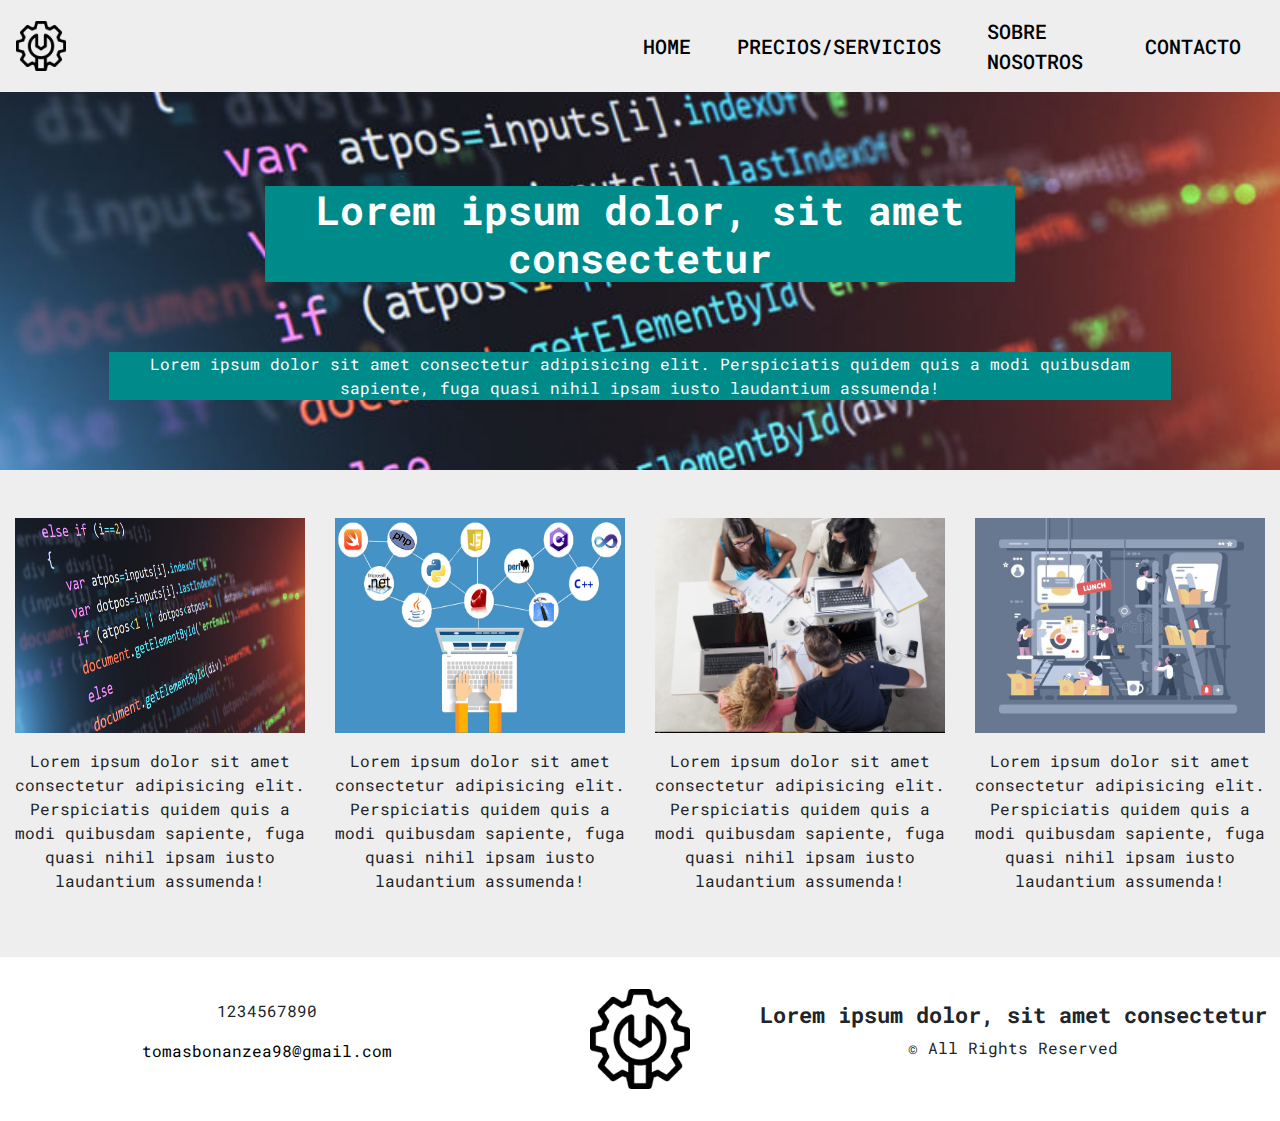
==== index.html @ acae5541 "estructura de archivos" ====
<!DOCTYPE html>
<html lang="en">
    <head>
        <meta charset="UTF-8" />
        <meta
            name="viewport"
            content="width=device-width, initial-scale=1.0, shrink-to-fit=no"
        />
        <link
            rel="stylesheet"
            href="https://stackpath.bootstrapcdn.com/bootstrap/4.5.2/css/bootstrap.min.css"
            integrity="sha384-JcKb8q3iqJ61gNV9KGb8thSsNjpSL0n8PARn9HuZOnIxN0hoP+VmmDGMN5t9UJ0Z"
            crossorigin="anonymous"
        />
        <link
            rel="stylesheet"
            href="https://pro.fontawesome.com/releases/v5.10.0/css/all.css"
            integrity="sha384-AYmEC3Yw5cVb3ZcuHtOA93w35dYTsvhLPVnYs9eStHfGJvOvKxVfELGroGkvsg+p"
            crossorigin="anonymous"
        />
        <link
            href="https://fonts.googleapis.com/css2?family=Roboto+Mono:ital,wght@0,300;0,400;0,500;0,700;1,300;1,400;1,500;1,700&display=swap"
            rel="stylesheet"
        />
        <link rel="icon" type="image/png" sizes="32x32" href="resources/images/logo.png">
        <link rel="icon" type="image/png" sizes="16x16" href="resources/images/logo.png">
        <link rel="stylesheet" href="css/style.css" />
        <title>Consultora de Software</title>
    </head>
    <body>
        <header>
            <nav class="navbar navbar-expand-md navbar-light">
                <a class="navbar-brand" href="index.html">
                    <img
                        class="img-fluid"
                        src="resources/images/logo.png"
                        alt="Logo"
                        style="max-width: 50px;"
                    />
                </a>
                <button
                    class="navbar-toggler"
                    type="button"
                    data-toggle="collapse"
                    data-target="#collapsibleNavbar"
                >
                    <span class="navbar-toggler-icon"></span>
                </button>
                <div class="collapse navbar-collapse" id="collapsibleNavbar">
                    <ul class="navbar-nav ml-auto justify-content-end p-0">
                        <li class="nav-item container-fluid justify-content-end">
                            <a href="index.html" class="nav-link">HOME</a>
                        </li>
                        <li class="nav-item container-fluid justify-content-end">
                            <a href="precios-servicios.html" class="nav-link"
                                >PRECIOS/SERVICIOS</a
                        </li>
                        <li class="nav-item container-fluid justify-content-end">
                            <a href="sobre-nosotros.html" class="nav-link"
                                >SOBRE NOSOTROS</a
                            >
                        </li>
                        <li class="nav-item container-fluid justify-content-end">
                            <a href="#contacto" class="nav-link">CONTACTO</a>
                        </li>
                    </ul>
                </div>
            </nav>
        </header>

        <main>
            <section id="seccionUno" class="container-fluid">
                <br />
                <h1>Lorem ipsum dolor, sit amet consectetur</h1>
                <br />
                <p>
                    Lorem ipsum dolor sit amet consectetur adipisicing elit.
                    Perspiciatis quidem quis a modi quibusdam sapiente, fuga
                    quasi nihil ipsam iusto laudantium assumenda!
                </p>
                <br />
            </section>

            <section id="seccionDos" class="row container-fluid p-0 m-0 pt-5 pb-5">
                <div class="container col-xs-12 col-md-6 col-lg-3">
                    <img
                        src="resources/images/imagen 1.jpg"
                        alt="Texto explicativo" 
                        style="height: 215px; width: 100%;"
                    />
                    <p class="mt-3 text-center">
                        Lorem ipsum dolor sit amet consectetur
                        adipisicing elit. Perspiciatis quidem quis a
                        modi quibusdam sapiente, fuga quasi nihil ipsam
                        iusto laudantium assumenda!
                    </p>
                </div>
                <div class="container col-xs-12 col-md-6 col-lg-3">
                    <img
                        src="resources/images/imagen 2.jpg"
                        alt="Texto explicativo"
                        style="height: 215px; width: 100%;"
                    />
                    <p class="mt-3 text-center">
                        Lorem ipsum dolor sit amet consectetur
                        adipisicing elit. Perspiciatis quidem quis a
                        modi quibusdam sapiente, fuga quasi nihil ipsam
                        iusto laudantium assumenda!
                    </p>
                </div>
                <div class="container col-xs-12 col-md-6 col-lg-3">
                    <img
                        src="resources/images/imagen 3.png"
                        alt="Texto explicativo"
                        style="height: 215px; width: 100%;"
                    />
                    <p class="mt-3 text-center">
                        Lorem ipsum dolor sit amet consectetur
                        adipisicing elit. Perspiciatis quidem quis a
                        modi quibusdam sapiente, fuga quasi nihil ipsam
                        iusto laudantium assumenda!
                    </p>
                </div>
                <div class="container col-xs-12 col-md-6 col-lg-3">
                    <img
                        src="resources/images/imagen 4.jpg"
                        alt="Texto explicativo"
                        style="height: 215px; width: 100%;"
                    />
                    <p class="mt-3 text-center">
                        Lorem ipsum dolor sit amet consectetur
                        adipisicing elit. Perspiciatis quidem quis a
                        modi quibusdam sapiente, fuga quasi nihil ipsam
                        iusto laudantium assumenda!
                    </p>
                </div>
            </section>
            <section id="seccionTres" class="row container-fluid"></section>
        </main>

        <footer class="page- footer row container-fluid p-0 m-0 pt-4 pb-4">
            <span id="contacto" class="col-md-5 text-center p-2 m-auto">
                <p><i class="fas fa-phone-square"></i> 1234567890</p>
                <p>
                    <i class="far fa-envelope"></i>
                    <a id="linkEmail" href="mailto:tomasbonanzea98@gmail.com"
                        >tomasbonanzea98@gmail.com</a
                    >
                </p>
            </span>
            <a href="index.html" class="col-md-2 p-2 text-center m-auto" id="logoFooter">
                <img src="resources/images/logo.png" alt="Logotipo" style="height: 100px; width: auto;"/>
            </a>
            <div id="fraseFooter" class="col-md-5 p-2 text-center m-auto">
                <h2>Lorem ipsum dolor, sit amet consectetur</h2>
                <p>&copy All Rights Reserved</p>
            </div>
        </footer>
        <script
            src="https://code.jquery.com/jquery-3.5.1.slim.min.js"
            integrity="sha384-DfXdz2htPH0lsSSs5nCTpuj/zy4C+OGpamoFVy38MVBnE+IbbVYUew+OrCXaRkfj"
            crossorigin="anonymous"
        ></script>
        <script
            src="https://cdn.jsdelivr.net/npm/popper.js@1.16.1/dist/umd/popper.min.js"
            integrity="sha384-9/reFTGAW83EW2RDu2S0VKaIzap3H66lZH81PoYlFhbGU+6BZp6G7niu735Sk7lN"
            crossorigin="anonymous"
        ></script>
        <script
            src="https://stackpath.bootstrapcdn.com/bootstrap/4.5.2/js/bootstrap.min.js"
            integrity="sha384-B4gt1jrGC7Jh4AgTPSdUtOBvfO8shuf57BaghqFfPlYxofvL8/KUEfYiJOMMV+rV"
            crossorigin="anonymous"
        ></script>
    </body>
</html>
---- css/style.css ----
* {
    font-family: "Roboto mono", "sans-serif";
}

nav {
    background-color: #eee;
}

#collapsibleNavbar > ul > li > a {
    color: #000;
    font-weight: 500;
    font-size: 1.25rem;
}

#collapsibleNavbar > ul > li > a:hover {
    background-color: #008b8b;
}

#seccionUno {
    background-image: url("../resources/images/imagen\ 1.jpg");
    background-repeat: no-repeat;
    text-align: center;
    background-position: center;
    background-size: cover;
    color: white;
}

#seccionUno > h1 {
    font-size: 2.5rem;
    font-weight: 700;
    margin: 70px 0;
    background-color: #008b8b;
    display: inline-block;
    width: 60%;
}

#seccionUno > p {
    font-size: 1rem;
    margin: 0 0 70px 0;
    background-color: #008b8b;
    display: inline-block;
    width: 85%;
}

#seccionDos {
    background-color: #eee;
}

footer {
    position: relative;
    bottom: 0;
}

#contacto > p > a {
    color: #000;
}

#fraseFooter > h2 {
    font-size: 1.4rem;
    font-weight: 700;
}
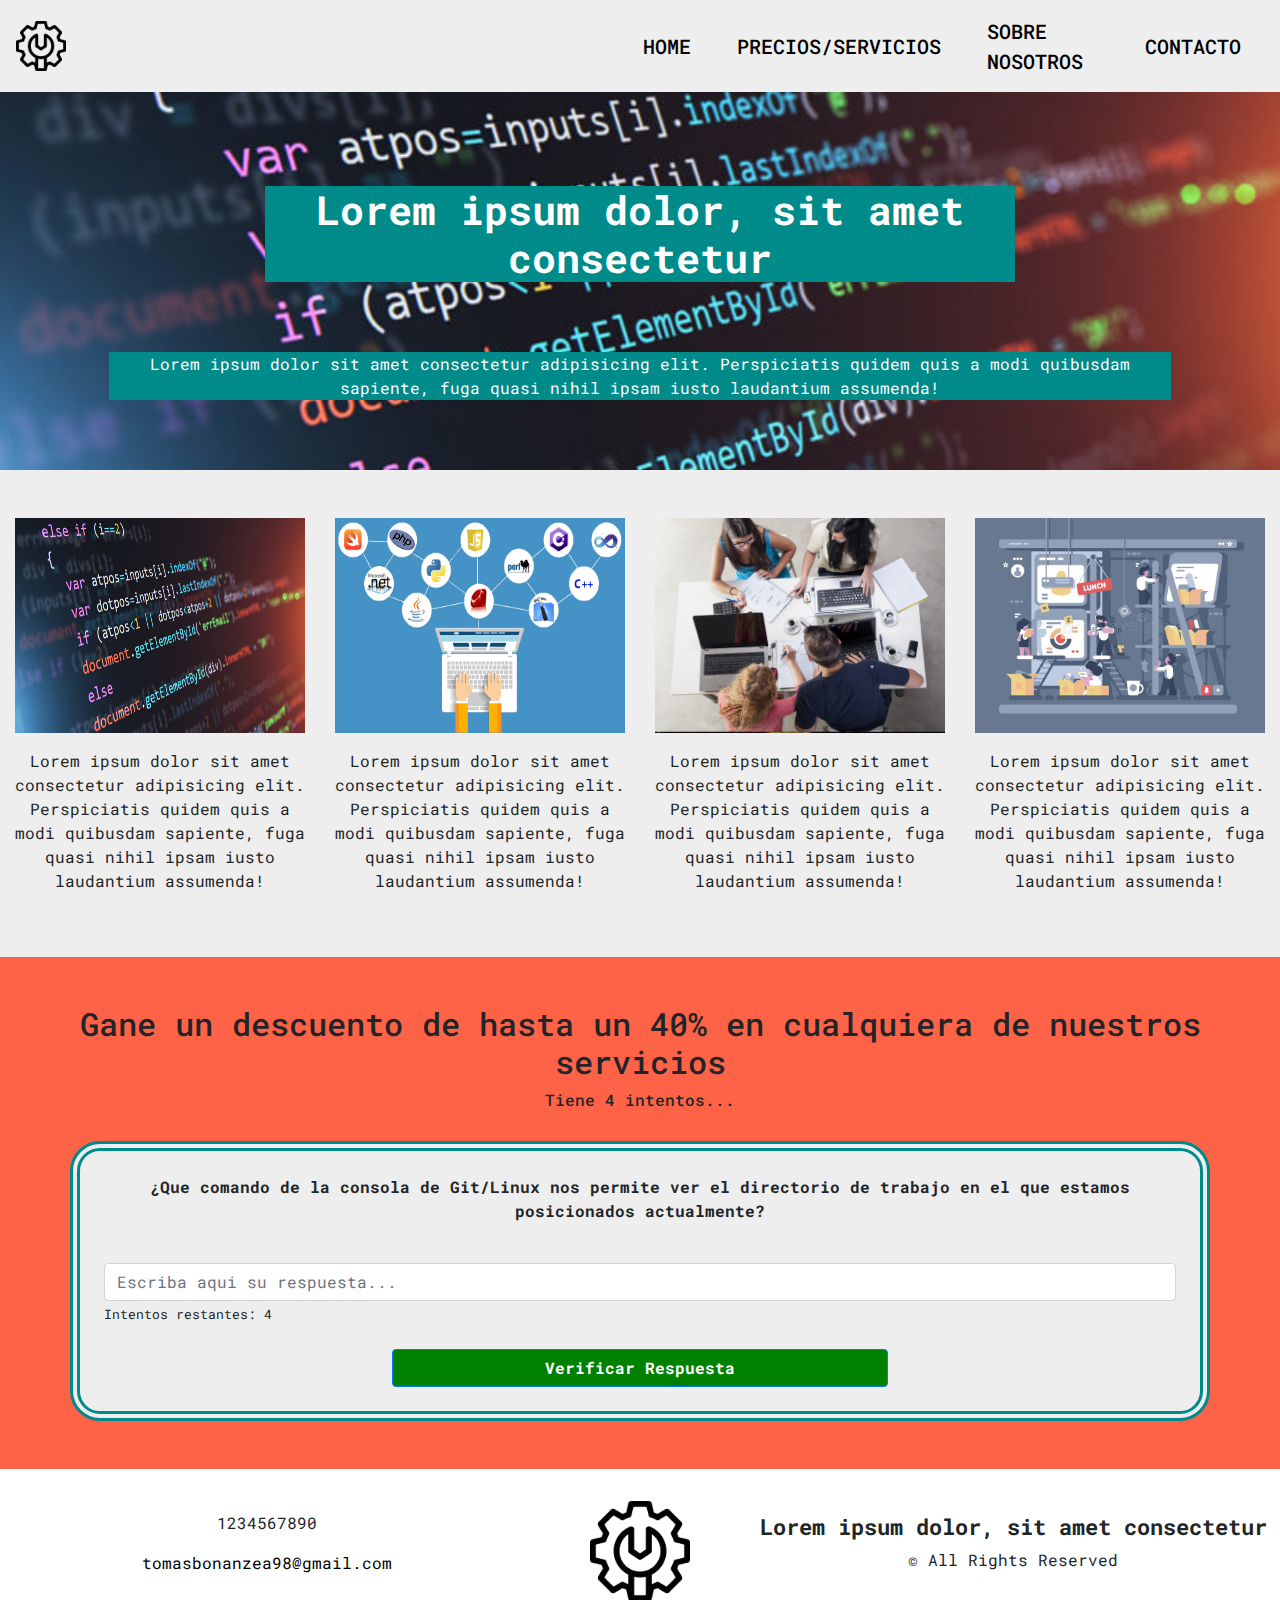
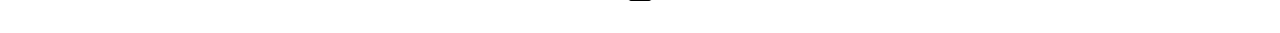
==== commit 19916b8b: "adivinanza terminada" ====
--- a/index.html
+++ b/index.html
@@ -22,8 +22,18 @@
             href="https://fonts.googleapis.com/css2?family=Roboto+Mono:ital,wght@0,300;0,400;0,500;0,700;1,300;1,400;1,500;1,700&display=swap"
             rel="stylesheet"
         />
-        <link rel="icon" type="image/png" sizes="32x32" href="resources/images/logo.png">
-        <link rel="icon" type="image/png" sizes="16x16" href="resources/images/logo.png">
+        <link
+            rel="icon"
+            type="image/png"
+            sizes="32x32"
+            href="resources/images/logo.png"
+        />
+        <link
+            rel="icon"
+            type="image/png"
+            sizes="16x16"
+            href="resources/images/logo.png"
+        />
         <link rel="stylesheet" href="css/style.css" />
         <title>Consultora de Software</title>
     </head>
@@ -35,7 +45,7 @@
                         class="img-fluid"
                         src="resources/images/logo.png"
                         alt="Logo"
-                        style="max-width: 50px;"
+                        style="max-width: 50px"
                     />
                 </a>
                 <button
@@ -48,20 +58,31 @@
                 </button>
                 <div class="collapse navbar-collapse" id="collapsibleNavbar">
                     <ul class="navbar-nav ml-auto justify-content-end p-0">
-                        <li class="nav-item container-fluid justify-content-end">
+                        <li
+                            class="nav-item container-fluid justify-content-end"
+                        >
                             <a href="index.html" class="nav-link">HOME</a>
                         </li>
-                        <li class="nav-item container-fluid justify-content-end">
+                        <li
+                            class="nav-item container-fluid justify-content-end"
+                        >
                             <a href="precios-servicios.html" class="nav-link"
                                 >PRECIOS/SERVICIOS</a
-                        </li>
-                        <li class="nav-item container-fluid justify-content-end">
+                            >
+                        </li>
+                        <li
+                            class="nav-item container-fluid justify-content-end"
+                        >
                             <a href="sobre-nosotros.html" class="nav-link"
                                 >SOBRE NOSOTROS</a
                             >
                         </li>
-                        <li class="nav-item container-fluid justify-content-end">
-                            <a href="#contacto" class="nav-link">CONTACTO</a>
+                        <li
+                            class="nav-item container-fluid justify-content-end"
+                        >
+                            <a href="contacto.html" class="nav-link"
+                                >CONTACTO</a
+                            >
                         </li>
                     </ul>
                 </div>
@@ -81,61 +102,135 @@
                 <br />
             </section>
 
-            <section id="seccionDos" class="row container-fluid p-0 m-0 pt-5 pb-5">
+            <section
+                id="seccionDos"
+                class="row container-fluid p-0 m-0 pt-5 pb-5"
+            >
                 <div class="container col-xs-12 col-md-6 col-lg-3">
                     <img
                         src="resources/images/imagen 1.jpg"
-                        alt="Texto explicativo" 
-                        style="height: 215px; width: 100%;"
-                    />
-                    <p class="mt-3 text-center">
-                        Lorem ipsum dolor sit amet consectetur
-                        adipisicing elit. Perspiciatis quidem quis a
-                        modi quibusdam sapiente, fuga quasi nihil ipsam
-                        iusto laudantium assumenda!
+                        alt="Texto explicativo"
+                        style="height: 215px; width: 100%"
+                    />
+                    <p class="mt-3 text-center">
+                        Lorem ipsum dolor sit amet consectetur adipisicing elit.
+                        Perspiciatis quidem quis a modi quibusdam sapiente, fuga
+                        quasi nihil ipsam iusto laudantium assumenda!
                     </p>
                 </div>
                 <div class="container col-xs-12 col-md-6 col-lg-3">
                     <img
                         src="resources/images/imagen 2.jpg"
                         alt="Texto explicativo"
-                        style="height: 215px; width: 100%;"
-                    />
-                    <p class="mt-3 text-center">
-                        Lorem ipsum dolor sit amet consectetur
-                        adipisicing elit. Perspiciatis quidem quis a
-                        modi quibusdam sapiente, fuga quasi nihil ipsam
-                        iusto laudantium assumenda!
+                        style="height: 215px; width: 100%"
+                    />
+                    <p class="mt-3 text-center">
+                        Lorem ipsum dolor sit amet consectetur adipisicing elit.
+                        Perspiciatis quidem quis a modi quibusdam sapiente, fuga
+                        quasi nihil ipsam iusto laudantium assumenda!
                     </p>
                 </div>
                 <div class="container col-xs-12 col-md-6 col-lg-3">
                     <img
                         src="resources/images/imagen 3.png"
                         alt="Texto explicativo"
-                        style="height: 215px; width: 100%;"
-                    />
-                    <p class="mt-3 text-center">
-                        Lorem ipsum dolor sit amet consectetur
-                        adipisicing elit. Perspiciatis quidem quis a
-                        modi quibusdam sapiente, fuga quasi nihil ipsam
-                        iusto laudantium assumenda!
+                        style="height: 215px; width: 100%"
+                    />
+                    <p class="mt-3 text-center">
+                        Lorem ipsum dolor sit amet consectetur adipisicing elit.
+                        Perspiciatis quidem quis a modi quibusdam sapiente, fuga
+                        quasi nihil ipsam iusto laudantium assumenda!
                     </p>
                 </div>
                 <div class="container col-xs-12 col-md-6 col-lg-3">
                     <img
                         src="resources/images/imagen 4.jpg"
                         alt="Texto explicativo"
-                        style="height: 215px; width: 100%;"
-                    />
-                    <p class="mt-3 text-center">
-                        Lorem ipsum dolor sit amet consectetur
-                        adipisicing elit. Perspiciatis quidem quis a
-                        modi quibusdam sapiente, fuga quasi nihil ipsam
-                        iusto laudantium assumenda!
+                        style="height: 215px; width: 100%"
+                    />
+                    <p class="mt-3 text-center">
+                        Lorem ipsum dolor sit amet consectetur adipisicing elit.
+                        Perspiciatis quidem quis a modi quibusdam sapiente, fuga
+                        quasi nihil ipsam iusto laudantium assumenda!
                     </p>
                 </div>
             </section>
-            <section id="seccionTres" class="row container-fluid"></section>
+
+            <section id="seccionTres" class="container-fluid pt-5 pb-5">
+                <h2 class="text-center">
+                    Gane un descuento de hasta un 40% en cualquiera de nuestros
+                    servicios
+                </h2>
+                <h6 class="text-center">Tiene 4 intentos...</h6>
+                <br />
+                <div class="container p-4">
+                    <p class="text-center">
+                        <b
+                            >¿Que comando de la consola de Git/Linux nos permite
+                            ver el directorio de trabajo en el que estamos
+                            posicionados actualmente?</b
+                        >
+                    </p>
+                    <br />
+                    <input
+                        type="text"
+                        class="form-control"
+                        id="rtaAdivinanza"
+                        placeholder="Escriba aqui su respuesta..."
+                        required
+                    />
+                    <small id="intentosRestantes" class="pt-2"
+                        >Intentos restantes: 4
+                    </small>
+                    <br />
+                    <div id="pistas" class="container-fluid">
+                        <p id="pista1" style="display: none">
+                            <b>Pista 1:</b> En ingles significa "Imprimir
+                            Directorio de Trabajo"
+                        </p>
+                        <p id="pista2" style="display: none">
+                            <b>Pista 2:</b> Tiene 3 letras
+                        </p>
+                    </div>
+                    <br />
+                    <div class="row justify-content-center">
+                        <button
+                            type="submit"
+                            id="verificarAdivinanza"
+                            class="btn btn-primary"
+                            onclick="verificar_adivinanza(rtaAdivinanza)"
+                        >
+                            <b>Verificar Respuesta</b>
+                        </button>
+                    </div>
+                    <div class="container-fluid">
+                        <b
+                            class="alert alert-success row mt-4 mb-0 text-center"
+                            id="alertaCorrecto"
+                            style="display: none"
+                            >¡Felicidades, has acertado!</b
+                        >
+                        <b
+                            class="alert alert-danger row mt-4 mb-0 text-center"
+                            id="alertaVacio"
+                            style="display: none"
+                            >Ingrese una respuesta por favor</b
+                        >
+                        <b
+                            class="alert alert-danger row mt-4 mb-0 text-center"
+                            id="alertaIncorrecto"
+                            style="display: none"
+                            >Respuesta incorrecta, intenta nuevamente</b
+                        >
+                        <b
+                            class="alert alert-danger row mt-4 mb-0 text-center"
+                            id="alertaSinIntentos"
+                            style="display: none"
+                            >No le quedan mas intentos</b
+                        >
+                    </div>
+                </div>
+            </section>
         </main>
 
         <footer class="page- footer row container-fluid p-0 m-0 pt-4 pb-4">
@@ -148,8 +243,16 @@
                     >
                 </p>
             </span>
-            <a href="index.html" class="col-md-2 p-2 text-center m-auto" id="logoFooter">
-                <img src="resources/images/logo.png" alt="Logotipo" style="height: 100px; width: auto;"/>
+            <a
+                href="index.html"
+                class="col-md-2 p-2 text-center m-auto"
+                id="logoFooter"
+            >
+                <img
+                    src="resources/images/logo.png"
+                    alt="Logotipo"
+                    style="height: 100px; width: auto"
+                />
             </a>
             <div id="fraseFooter" class="col-md-5 p-2 text-center m-auto">
                 <h2>Lorem ipsum dolor, sit amet consectetur</h2>
@@ -171,5 +274,6 @@
             integrity="sha384-B4gt1jrGC7Jh4AgTPSdUtOBvfO8shuf57BaghqFfPlYxofvL8/KUEfYiJOMMV+rV"
             crossorigin="anonymous"
         ></script>
+        <script src="js/adivinanza.js"></script>
     </body>
 </html>
--- a/css/style.css
+++ b/css/style.css
@@ -46,6 +46,16 @@
     background-color: #eee;
 }
 
+#seccionTres {
+    background-color: #ff6347;
+}
+
+#seccionTres > div {
+    border: 10px double #008b8b;
+    background-color: #eee;
+    border-radius: 30px;
+}
+
 footer {
     position: relative;
     bottom: 0;
@@ -59,3 +69,27 @@
     font-size: 1.4rem;
     font-weight: 700;
 }
+
+#contactForm {
+    background-color: #ff6347;
+}
+
+#contactForm > form {
+    border: 10px double #008b8b;
+    background-color: #eee;
+    border-radius: 30px;
+}
+
+#formSubmit {
+    background-color: green;
+    width: 40%;
+}
+
+#verificarAdivinanza {
+    background-color: green;
+    width: 45%;
+}
+
+#verificarAdivinanza:focus{
+    text-decoration: underline;
+}